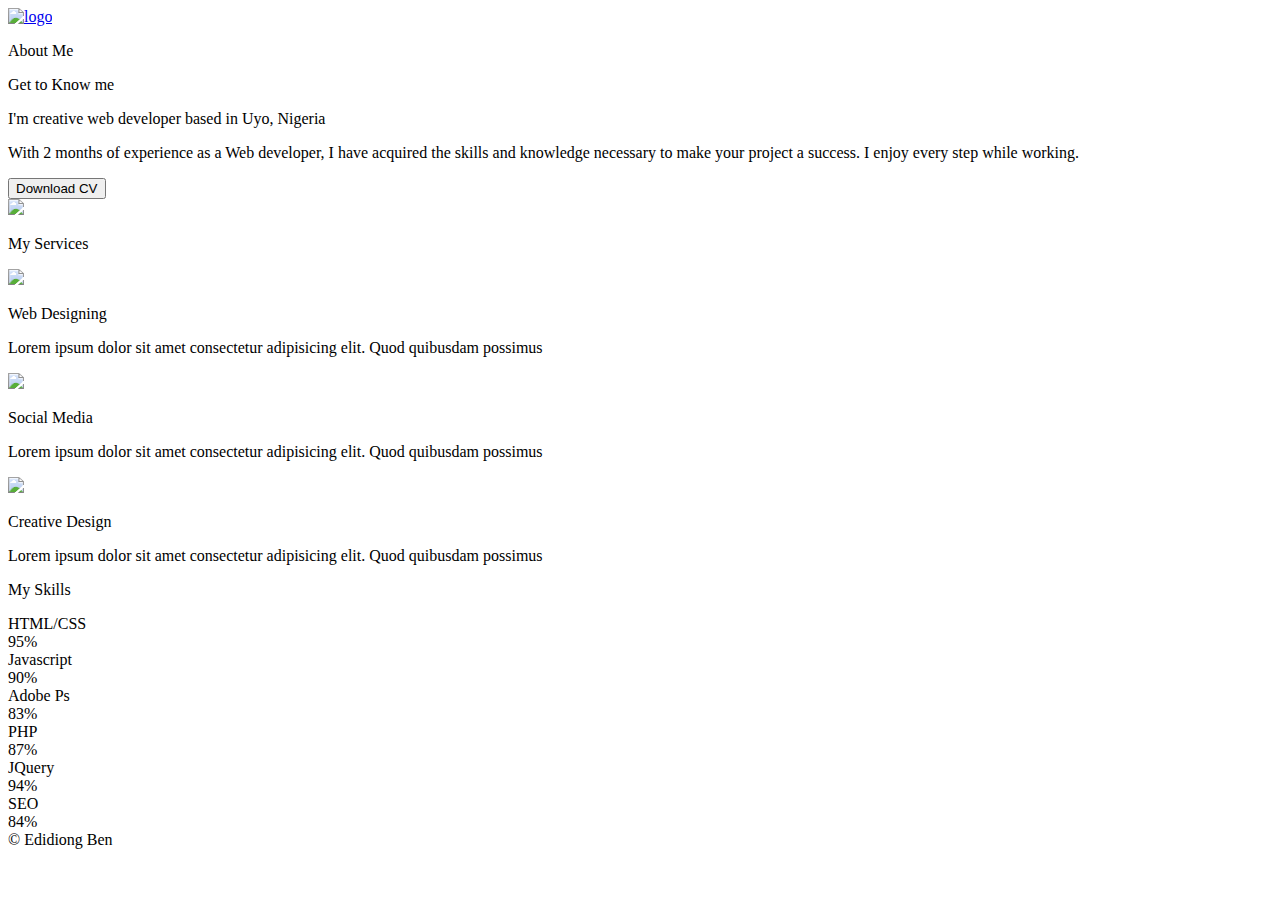
==== about.html @ f92c1f7e "Add files via upload" ====
<!DOCTYPE html>
<html lang="en">
    <head>
        <meta charset="UTF-8">
        <title>About</title>
        <link rel="stylesheet" href="css/bootstrap.min.css">
        <link rel="stylesheet" href="css/main.css">
        <link rel="stylesheet" href="css/about.css">
        <link rel="icon" href="images/favicon.png">
    </head>
    <body>

        <!--Navigation Section-->
        <nav>
            <a href="home.html"><img src="images/willy%20wonka%20logo.png" class="website-logo" alt="logo"></a>
            <a href="nav.html">
                <div class="menu-bar" onclick="myFunction(this)">
                    <div class="bar1"></div>
                    <div class="bar2"></div>
                    <div class="bar3"></div>
                </div>
            </a>
        </nav>

        <!--About Me Section-->
        <section class="about-me">
            <div class="container-fluid">
                <div class="about-me-holder">
                    <div class="about-me-box sub-heading"><p>About <span class="pink">Me</span></p></div>
                    <div class="get-to-know-me-box minor-heading"><p>Get to Know <span class="pink">me</span></p></div>
                </div>

                <div class="row experience-container">
                    <div class="col-md-6 about-box">
                        <p class="about-first-line">I'm creative <span class="pink"> web developer</span> based in Uyo, Nigeria</p>
                        <p class="about-second-line">With 2 months of experience as a Web developer, I have acquired the skills and knowledge necessary to make your project a success. I enjoy every step while working.</p>
                        <div class="download-cv"><button>Download CV</button></div>
                    </div>

                    <div class="col-md-6 experience-image-box">
                        <img src="images/about.jpg" class="experience-image">
                    </div>
                </div>
            </div>
        </section>

        <!--My Services Section-->
        <section class="my-services">
            <div class="container-fluid">
                <div class="my-services-box sub-heading"><p><span class="pink">My</span> Services</p></div>

                <div class="row my-services-list">
                    <div class="col-lg-4 service-card-holder">
                        <div class="web-designing service-card">
                            <img src="images/coding.png" class="service-card-logo">
                            <div class="service-card-title"><p>Web Designing</p></div>
                            <div class="service-card-explanation">
                                <p>Lorem ipsum dolor sit amet consectetur adipisicing elit. Quod quibusdam possimus</p>
                            </div>
                        </div>
                    </div>

                    <div class="col-lg-4 service-card-holder">
                        <div class="social-media service-card">
                            <img src="images/instagram.png" class="service-card-logo">
                            <div class="service-card-title"><p>Social Media</p></div>
                            <div class="service-card-explanation">
                                <p>Lorem ipsum dolor sit amet consectetur adipisicing elit. Quod quibusdam possimus</p>
                            </div>
                        </div>
                    </div>
                    
                    <div class="col-lg-4 service-card-holder">
                        <div class="creative-design service-card">
                            <img src="images/bulb.png" class="service-card-logo">
                            <div class="service-card-title"><p>Creative Design</p></div>
                            <div class="service-card-explanation">
                                <p>Lorem ipsum dolor sit amet consectetur adipisicing elit. Quod quibusdam possimus</p>
                            </div>
                        </div>
                    </div>
                </div>
            </div>
        </section>

        <section class="my-skills">
            <div class="container-fluid">
                <div class="my-skills-box sub-heading"><p>My <span class="pink">Skills</span></p></div>

                <div class="row my-skills-list">
                    <div class="col-md-6 html/css skill-card">
                        <div class="skill-title">HTML/CSS</div>
                        <div class="skill-percentage">
                            <div class="percent">95%</div>
                        </div>
                    </div>

                    <div class="col-md-6 javascript skill-card">
                        <div class="skill-title">Javascript</div>
                        <div class="skill-percentage">
                            <div class="percent">90%</div>
                        </div>
                    </div>

                    <div class="col-md-6 adobe-ps skill-card">
                        <div class="skill-title">Adobe Ps</div>
                        <div class="skill-percentage">
                            <div class="percent">83%</div>
                        </div>
                    </div>

                    <div class="col-md-6 php skill-card">
                        <div class="skill-title">PHP</div>
                        <div class="skill-percentage">
                            <div class="percent">87%</div>
                        </div>
                    </div>

                    <div class="col-md-6 jquery skill-card">
                        <div class="skill-title">JQuery</div>
                        <div class="skill-percentage">
                            <div class="percent">94%</div>
                        </div>
                    </div>

                    <div class="col-md-6 seo skill-card">
                        <div class="skill-title">SEO</div>
                        <div class="skill-percentage">
                            <div class="percent">84%</div>
                        </div>
                    </div>
                </div>
            </div>
        </section>

        <footer>
            <div class="footer-text">&copy Edidiong Ben</div>
        </footer>

        <!--Bootstrap Scripts-->
        <script src="js/jquery.slim.min.js"></script>
        <script src="js/bootstrap.bundle.min.js"></script>
        <script src="js/index.js"></script>
        <script type="text/javascript" src="js/text-rotate.js"></script>
    </body>
</html>
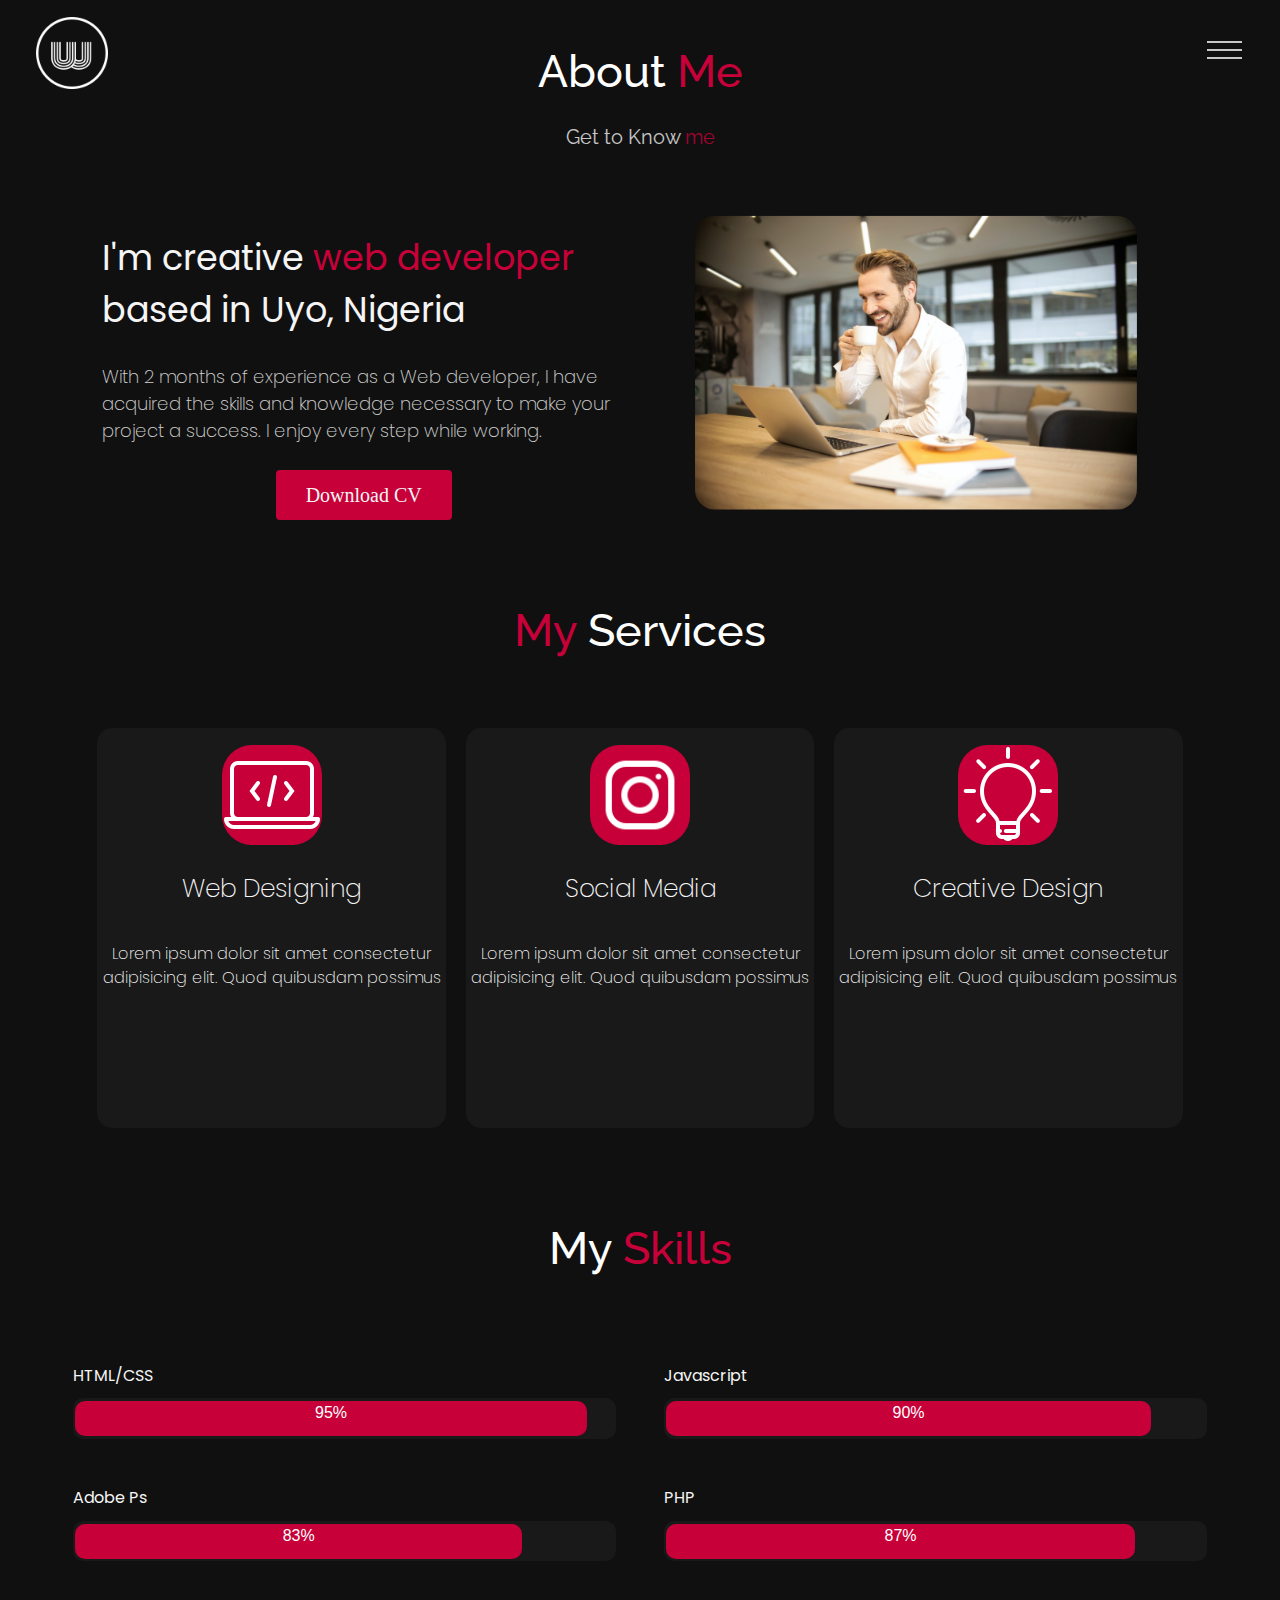
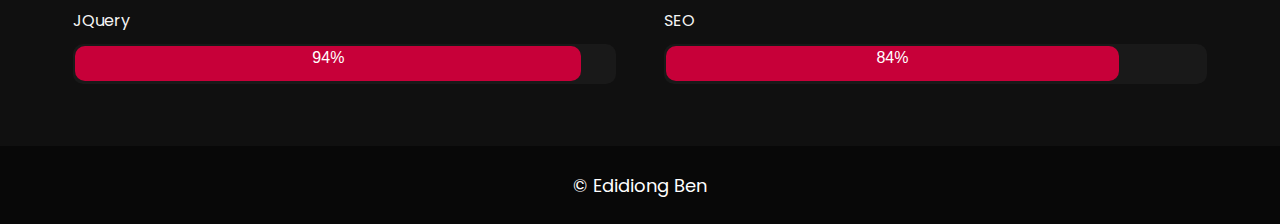
==== commit a20d567b: "Add files via upload" ====
--- a/about.html
+++ b/about.html
@@ -12,7 +12,7 @@
 
         <!--Navigation Section-->
         <nav>
-            <a href="home.html"><img src="images/willy%20wonka%20logo.png" class="website-logo" alt="logo"></a>
+            <a href="index.html"><img src="images/willy%20wonka%20logo.png" class="website-logo" alt="logo"></a>
             <a href="nav.html">
                 <div class="menu-bar" onclick="myFunction(this)">
                     <div class="bar1"></div>
--- a/css/main.css
+++ b/css/main.css
@@ -0,0 +1,104 @@
+
+@import url('https://fonts.googleapis.com/css2?family=Poppins:ital,wght@0,400;0,500;0,600;0,700;0,800;0,900;1,700&family=Raleway:ital,wght@0,100;0,200;0,300;0,400;0,500;0,600;0,700;0,800;0,900;1,100;1,200;1,300;1,400;1,500;1,600;1,700;1,800;1,900&display=swap');
+
+.pink {
+    color: #C70039;
+}
+
+.container-fluid {
+    padding: 3% 8%;
+}
+
+* {
+    box-sizing: border-box;
+}
+
+html, body {
+    margin: 0;
+    padding: 0;
+}
+
+body {
+    background-color: #101010;
+    color: #FFF;
+}
+
+.sub-heading {
+    font-size: 45px;
+    font-family: 'Raleway', sans-serif;
+    font-weight: 500;
+    text-align: center;
+  /*  padding-top: 1%;
+    padding-bottom: 1%;*/
+}
+
+.minor-heading {
+    font-size: 20px;
+    font-family: 'Raleway', sans-serif;
+    color: whitesmoke;
+    font-weight: 400;
+    text-align: center;
+    opacity: .8;
+}
+
+
+/*Navigation Section*/
+nav {
+    z-index: 10;
+    position: fixed;
+    width: 100%;
+}
+
+.website-logo {
+    position: relative;
+    height: 80px;
+    margin: 1% 2.5% 0.5%;
+}
+
+.menu-bar {
+    position: absolute;
+    display: inline-block;
+    top: 50%;
+    transform: translateY(-50%);
+    right: 3%;
+    cursor: pointer;
+}
+
+.bar1, .bar2, .bar3 {
+    width: 35px;
+    height: 2px;
+    background-color: #C8C8C8;
+    margin: 6px 0;
+    transition: 0.4s;
+}
+
+/* Rotate first bar */
+.change .bar1 {
+    /*-webkit-transform: rotate(-45deg) translate(-9px, 6px);*/
+    transform: rotate(-45deg) translate(-9px, 6px) ;
+}
+
+/* Fade out the second bar */
+.change .bar2 {
+    opacity: 0;
+}
+
+/* Rotate last bar */
+.change .bar3 {
+    /*-webkit-transform: rotate(45deg) translate(-8px, -8px);*/
+    transform: rotate(45deg) translate(-8px, -8px) ;
+}
+
+
+/*Footer Section*/
+footer {
+    font-family: poppins, sans-serif;
+    font-size: 18px;
+    font-weight: 400;
+    background-color: #080808;
+    padding: 2%;
+}
+
+.footer-text {
+    text-align: center;
+}--- a/css/about.css
+++ b/css/about.css
@@ -0,0 +1,171 @@
+
+/*About Me Section*/
+.about-me {
+
+}
+
+.about-me-holder {
+
+}
+
+.about-me-box{
+
+}
+
+.experience-container {
+    margin-top: 5%;
+}
+
+.about-box {
+    position: relative;
+}
+
+.about-first-line {
+    margin-top: 5%;
+    color: whitesmoke;
+    font-size: 35px;
+    font-family: 'Poppins', sans-serif;
+    font-weight: 400;
+}
+
+.about-second-line {
+    margin-top: 5%;
+    opacity: .8;
+    font-size: 18px;
+    font-weight: 200;
+    font-family: "Poppins", sans-serif;
+}
+
+.download-cv {
+    text-align: center;
+    margin-top: 5%;
+}
+
+.download-cv button {
+    padding: 10px 30px;
+    background-color: #C70039;
+    color: whitesmoke;
+    border: none;
+    font-size: 20px;
+    font-family: aileron, serif;
+    border-radius: 4px;
+    font-weight: 400;
+}
+
+.experience-image-box {
+    position: relative;
+}
+
+.experience-image {
+    position: absolute;
+    float: right;
+    width: 80%;
+    border-radius: 20px;
+    top: 50%;
+    left: 50%;
+    margin: 0;
+    transform: translate(-50%, -50%);
+}
+
+
+/*My Services Section*/
+.my-services .container-fluid {
+    padding: 3% 8%;
+}
+
+.my-services-list {
+    margin-top: 5%;
+}
+
+.service-card-holder {
+    padding: 10px;
+}
+
+.service-card {
+    background-color: #191919;
+    border-radius: 15px;
+    text-align: center;
+    height: 400px;
+    /*margin: 0 0.5px;*/
+}
+
+.service-card-logo {
+    background-color: #C70039;
+    border-radius: 30px;
+    height: 100px;
+    margin-top: 5%;
+}
+
+.service-card-title {
+    font-family: poppins, sans-serif;
+    font-weight: 200;
+    font-size: 25px;
+    color: whitesmoke;
+    margin-top: 7%;
+}
+
+.service-card-explanation {
+    margin-top: 10%;
+    font-family: poppins, sans-serif;
+    font-weight: 200;
+    font-size: 16px;
+    color: whitesmoke;
+}
+
+
+/*My Skills Section*/
+.my-skills .container-fluid {
+    padding: 3% 5%;
+}
+
+.my-skills-list {
+    margin-top: 5%;
+}
+
+.skill-card {
+    padding: 2% 2%;
+}
+
+.skill-title {
+    font-family: poppins, sans-serif;
+    color: whitesmoke;
+    display: inline-block;
+}
+
+.skill-percentage {
+    background-color: #191919;
+    border-radius: 10px;
+    padding: 0.5%;
+    margin-top: 2%;
+}
+
+.percent {
+    background-color: #C70039;
+    border-radius: 10px;
+    height: 35px;
+    text-align: center;
+}
+
+.html\/css .percent {
+    width: 95%;
+}
+
+.javascript .percent {
+    width: 90%;
+}
+
+.adobe-ps .percent {
+    width: 83%;
+}
+
+.php .percent {
+    width: 87%;
+}
+
+.jquery .percent {
+    width: 94%;
+}
+
+.seo .percent {
+    width: 84%;
+}